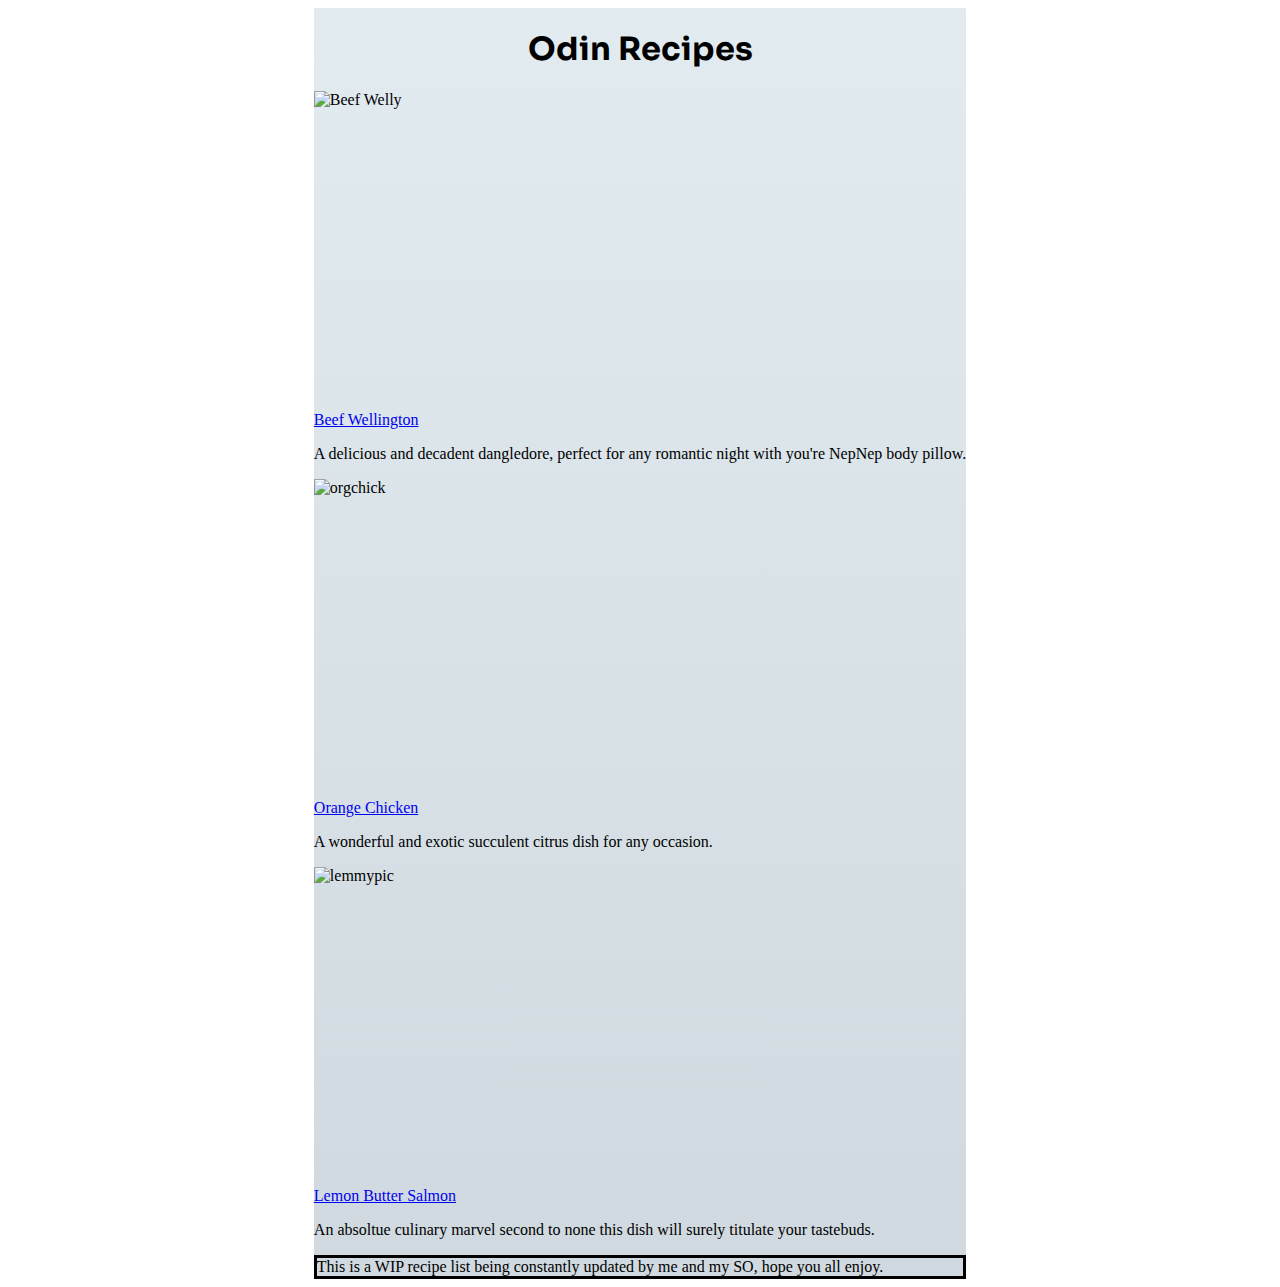
==== index.html @ dc80fcb3 "All my work on my recipes page so far" ====
<!DOCTYPE html>
<html lang="en">
<head>
  <meta charset="UTF-8">
  <meta http-equiv="X-UA-Compatible" content="IE=edge">
  <meta name="viewport" content="width=device-width, initial-scale=1.0">
  <title>Recipes</title>
  <link rel="stylesheet" href="style.css">
  <link rel="stylesheet" href="https://fonts.googleapis.com/css?family=Sora">
  <script src="scripts.js"></script>
</head>
<body>
  <div class="psuedobody">
  <h1 class="header">Odin Recipes</h1>
  <div class="selections">
  <div class="beefwelly">
    <img class="wellypic" src="https://grillmomma.com/wp-content/uploads/2020/12/IMG_1986-3-scaled-e1609301042548.jpg" alt="Beef Welly">
    <a href="./recipes/beefwellington.html">Beef Wellington</a>
    <p>A delicious and decadent dangledore, perfect for any romantic night with you're NepNep body pillow.</p>
  </div>
  <div class="orangechicky">
    <img class="orgchickpic" src="https://tipbuzz.com/wp-content/uploads/Chinese-Orange-Chicken-thumbnail-500x500.jpg" alt="orgchick">
    <a href="./recipes/orangechicken.html">Orange Chicken</a>
    <p>A wonderful and exotic succulent citrus dish for any occasion.</p>
  </div>
  <div class="lemmysalsa">
    <img class="lemmysalpic" src="https://encrypted-tbn0.gstatic.com/images?q=tbn:ANd9GcR6ohc7UAnPrAuz_cU6PlhAv6YxUrktsCwGVg&usqp=CAU" alt="lemmypic">
    <a href="./recipes/lemonsalmon.html">Lemon Butter Salmon</a>
    <p>An absoltue culinary marvel second to none this dish will surely titulate your tastebuds.</p>
  </div>
  </div>
  <footer class="feet">
    This is a WIP recipe list being constantly updated by me and my SO, hope you all enjoy.
</footer>
  </div>
  
</body>
</html>
---- style.css ----
body {
  display: flex;
  justify-content: center;
  background-image: url(https://images.unsplash.com/photo-1490818387583-1baba5e638af?ixlib=rb-1.2.1&ixid=MnwxMjA3fDB8MHxleHBsb3JlLWZlZWR8NHx8fGVufDB8fHx8&w=1000&q=80);
  background-repeat: no-repeat;
  background-size: cover;
}

.psuedobody {
  background-image: linear-gradient(to top, #cfd9df 0%, #e2ebf0 100%);
}

.header {
  display: flex;
  justify-content: center;
  font-family: Sora;
}

.wellypic {
  width: 15em;
  height: 20em;
}

.beefwelly {
  display: grid;
}

.orangechicky {
  display: grid;
}

.lemmysalsa {
  display: grid;
}

.orgchickpic {
  width: 15em;
  height: 20em;
}

.lemmysalpic {
  width: 15em;
  height: 20em;
}

.feet {
  display: grid;
  border-style: solid;
}
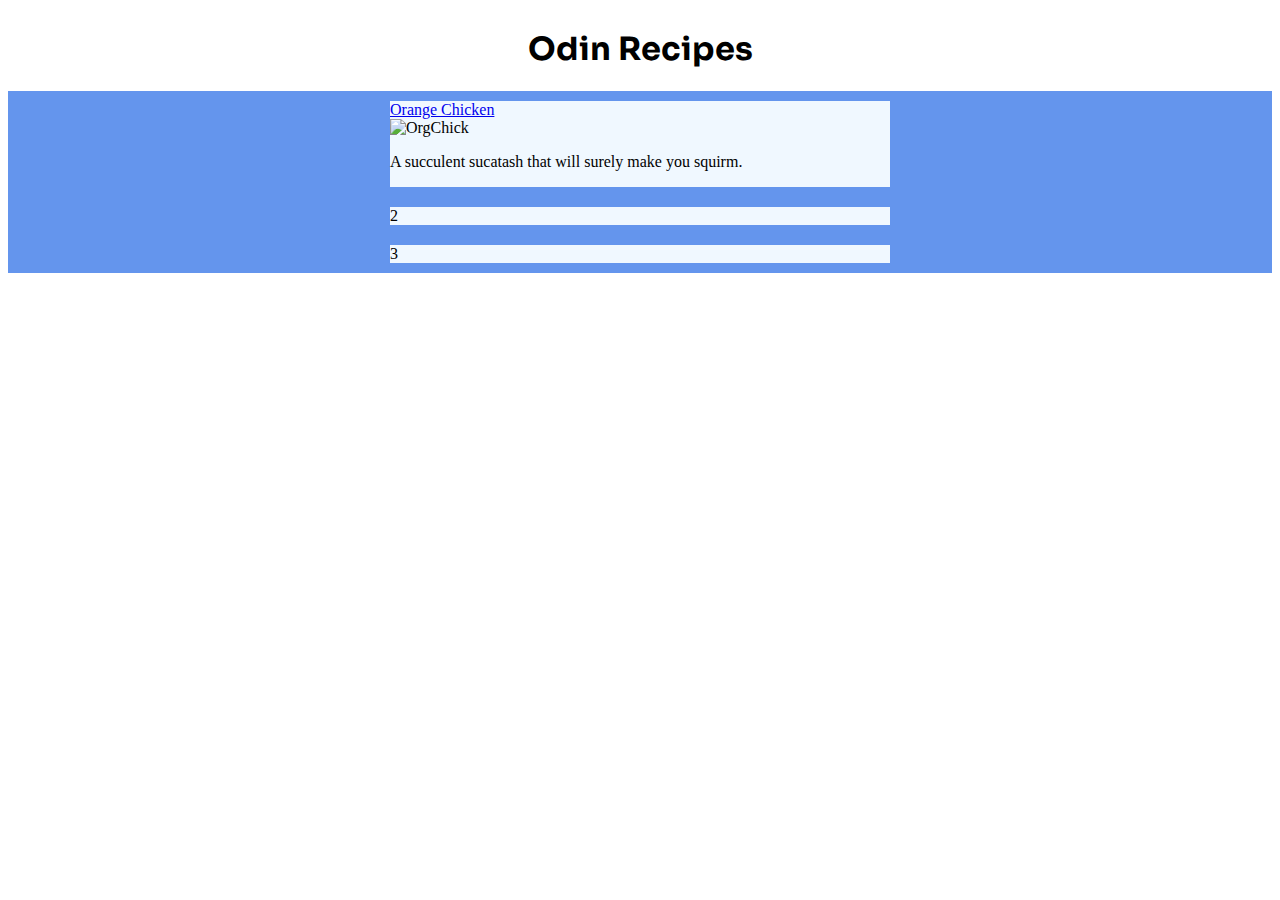
==== commit c61bcb7c: "Good work on refresh so far" ====
--- a/index.html
+++ b/index.html
@@ -1,38 +1,26 @@
-<!DOCTYPE html>
-<html lang="en">
-<head>
-  <meta charset="UTF-8">
-  <meta http-equiv="X-UA-Compatible" content="IE=edge">
-  <meta name="viewport" content="width=device-width, initial-scale=1.0">
-  <title>Recipes</title>
-  <link rel="stylesheet" href="style.css">
-  <link rel="stylesheet" href="https://fonts.googleapis.com/css?family=Sora">
-  <script src="scripts.js"></script>
-</head>
-<body>
-  <div class="psuedobody">
-  <h1 class="header">Odin Recipes</h1>
-  <div class="selections">
-  <div class="beefwelly">
-    <img class="wellypic" src="https://grillmomma.com/wp-content/uploads/2020/12/IMG_1986-3-scaled-e1609301042548.jpg" alt="Beef Welly">
-    <a href="./recipes/beefwellington.html">Beef Wellington</a>
-    <p>A delicious and decadent dangledore, perfect for any romantic night with you're NepNep body pillow.</p>
-  </div>
-  <div class="orangechicky">
-    <img class="orgchickpic" src="https://tipbuzz.com/wp-content/uploads/Chinese-Orange-Chicken-thumbnail-500x500.jpg" alt="orgchick">
-    <a href="./recipes/orangechicken.html">Orange Chicken</a>
-    <p>A wonderful and exotic succulent citrus dish for any occasion.</p>
-  </div>
-  <div class="lemmysalsa">
-    <img class="lemmysalpic" src="https://encrypted-tbn0.gstatic.com/images?q=tbn:ANd9GcR6ohc7UAnPrAuz_cU6PlhAv6YxUrktsCwGVg&usqp=CAU" alt="lemmypic">
-    <a href="./recipes/lemonsalmon.html">Lemon Butter Salmon</a>
-    <p>An absoltue culinary marvel second to none this dish will surely titulate your tastebuds.</p>
-  </div>
-  </div>
-  <footer class="feet">
-    This is a WIP recipe list being constantly updated by me and my SO, hope you all enjoy.
-</footer>
-  </div>
-  
-</body>
+<!DOCTYPE html>
+<html lang="en">
+<head>
+  <meta charset="UTF-8">
+  <meta http-equiv="X-UA-Compatible" content="IE=edge">
+  <meta name="viewport" content="width=device-width, initial-scale=1.0">
+  <title>Recipes</title>
+  <link rel="stylesheet" href="style.css">
+  <link rel="stylesheet" href="https://fonts.googleapis.com/css?family=Sora">
+  <script src="scripts.js"></script>
+</head>
+<body>
+  <div class="header">
+    <h1>Odin Recipes</h1>
+  </div>
+  <div class="container">
+    <div>
+      <a href="./recipes/orangechicken.html">Orange Chicken</a>
+      <img class="orgchickpic" src="https://www.kitchensanctuary.com/wp-content/uploads/2020/01/Orange-Chicken-square-1200.jpg" alt="OrgChick">
+      <p>A succulent sucatash that will surely make you squirm.</p>
+    </div>
+    <div>2</div>
+    <div>3</div>
+  </div>
+</body>
 </html>--- a/style.css
+++ b/style.css
@@ -1,49 +1,25 @@
-body {
-  display: flex;
-  justify-content: center;
-  background-image: url(https://images.unsplash.com/photo-1490818387583-1baba5e638af?ixlib=rb-1.2.1&ixid=MnwxMjA3fDB8MHxleHBsb3JlLWZlZWR8NHx8fGVufDB8fHx8&w=1000&q=80);
-  background-repeat: no-repeat;
-  background-size: cover;
-}
-
-.psuedobody {
-  background-image: linear-gradient(to top, #cfd9df 0%, #e2ebf0 100%);
-}
-
-.header {
-  display: flex;
-  justify-content: center;
-  font-family: Sora;
-}
-
-.wellypic {
-  width: 15em;
-  height: 20em;
-}
-
-.beefwelly {
-  display: grid;
-}
-
-.orangechicky {
-  display: grid;
-}
-
-.lemmysalsa {
-  display: grid;
-}
-
-.orgchickpic {
-  width: 15em;
-  height: 20em;
-}
-
-.lemmysalpic {
-  width: 15em;
-  height: 20em;
-}
-
-.feet {
-  display: grid;
-  border-style: solid;
+.container {
+  display: flex;
+  flex-direction: column;
+  align-items: center;
+  background-color: cornflowerblue;
+}
+
+.container > div {
+  background-color: aliceblue;
+  width: 500px;
+  margin: 10px;
+}
+
+.orgchickpic {
+  display: flex;
+  justify-content: flex-start;
+  width: 25%;
+  height: auto;
+}
+
+.header {
+  display: flex;
+  justify-content: center;
+  font-family: Sora;
 }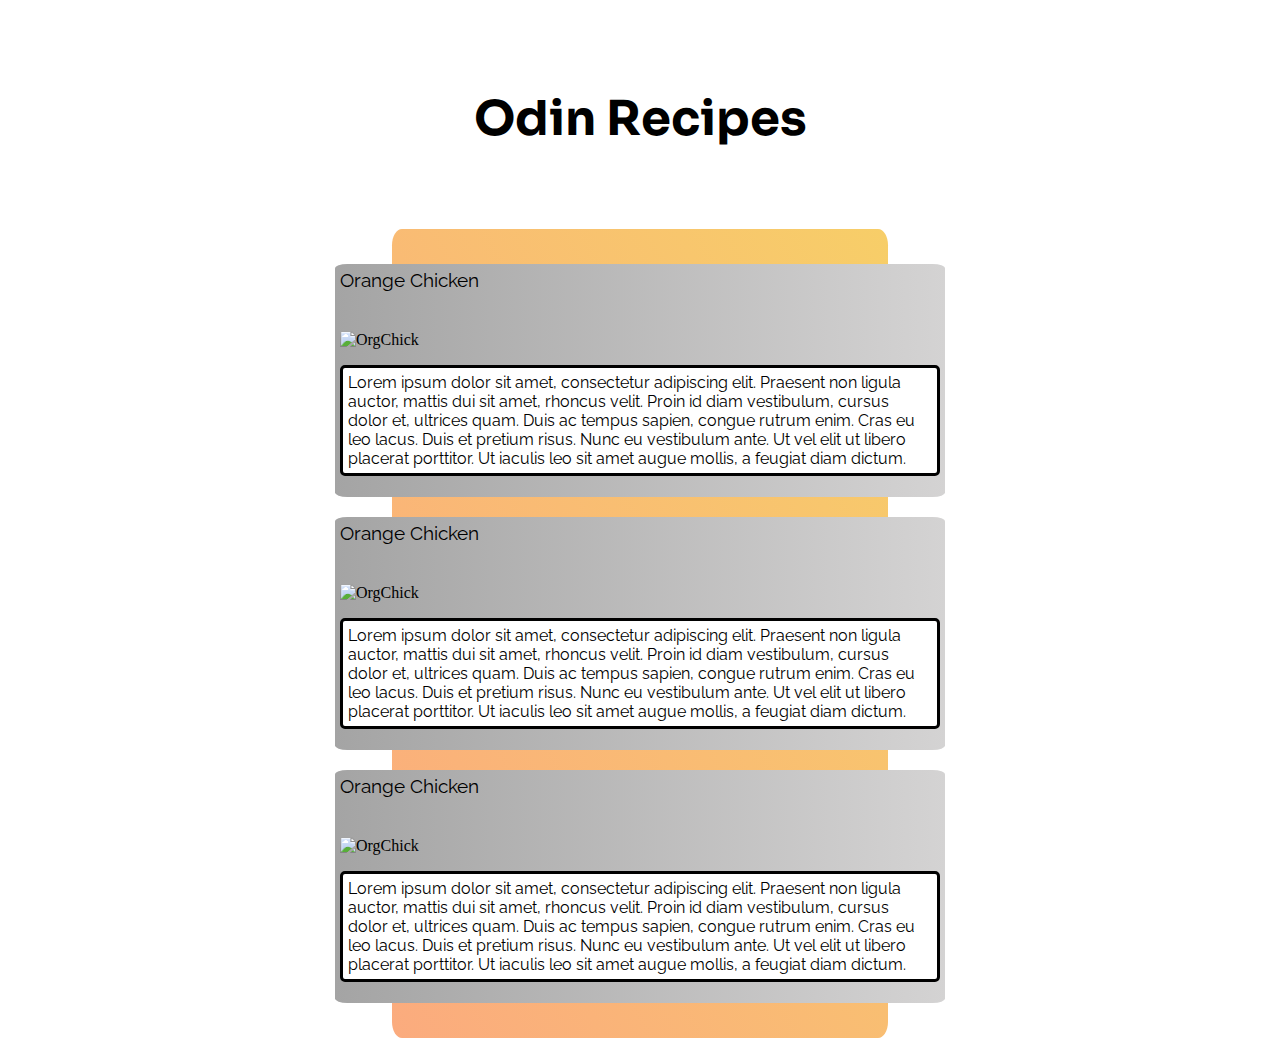
==== commit 58cbf1c6: "AMAZING PROGRESS" ====
--- a/index.html
+++ b/index.html
@@ -7,6 +7,7 @@
   <title>Recipes</title>
   <link rel="stylesheet" href="style.css">
   <link rel="stylesheet" href="https://fonts.googleapis.com/css?family=Sora">
+  <link rel="stylesheet" href="https://fonts.googleapis.com/css?family=Raleway">
   <script src="scripts.js"></script>
 </head>
 <body>
@@ -14,13 +15,21 @@
     <h1>Odin Recipes</h1>
   </div>
   <div class="container">
-    <div>
+    <div class="parent">
       <a href="./recipes/orangechicken.html">Orange Chicken</a>
       <img class="orgchickpic" src="https://www.kitchensanctuary.com/wp-content/uploads/2020/01/Orange-Chicken-square-1200.jpg" alt="OrgChick">
-      <p>A succulent sucatash that will surely make you squirm.</p>
+      <p class="descript">Lorem ipsum dolor sit amet, consectetur adipiscing elit. Praesent non ligula auctor, mattis dui sit amet, rhoncus velit. Proin id diam vestibulum, cursus dolor et, ultrices quam. Duis ac tempus sapien, congue rutrum enim. Cras eu leo lacus. Duis et pretium risus. Nunc eu vestibulum ante. Ut vel elit ut libero placerat porttitor. Ut iaculis leo sit amet augue mollis, a feugiat diam dictum.</p>
     </div>
-    <div>2</div>
-    <div>3</div>
+    <div class="parent">
+      <a href="./recipes/orangechicken.html">Orange Chicken</a>
+      <img class="orgchickpic" src="https://www.kitchensanctuary.com/wp-content/uploads/2020/01/Orange-Chicken-square-1200.jpg" alt="OrgChick">
+      <p class="descript">Lorem ipsum dolor sit amet, consectetur adipiscing elit. Praesent non ligula auctor, mattis dui sit amet, rhoncus velit. Proin id diam vestibulum, cursus dolor et, ultrices quam. Duis ac tempus sapien, congue rutrum enim. Cras eu leo lacus. Duis et pretium risus. Nunc eu vestibulum ante. Ut vel elit ut libero placerat porttitor. Ut iaculis leo sit amet augue mollis, a feugiat diam dictum.</p>
+    </div>
+    <div class="parent">
+      <a href="./recipes/orangechicken.html">Orange Chicken</a>
+      <img class="orgchickpic" src="https://www.kitchensanctuary.com/wp-content/uploads/2020/01/Orange-Chicken-square-1200.jpg" alt="OrgChick">
+      <p class="descript">Lorem ipsum dolor sit amet, consectetur adipiscing elit. Praesent non ligula auctor, mattis dui sit amet, rhoncus velit. Proin id diam vestibulum, cursus dolor et, ultrices quam. Duis ac tempus sapien, congue rutrum enim. Cras eu leo lacus. Duis et pretium risus. Nunc eu vestibulum ante. Ut vel elit ut libero placerat porttitor. Ut iaculis leo sit amet augue mollis, a feugiat diam dictum.</p>
+    </div>
   </div>
 </body>
 </html>--- a/style.css
+++ b/style.css
@@ -1,25 +1,74 @@
+body {
+  background-image: url(https://cdn.wallpapersafari.com/22/18/riY3Ba.jpg);
+  background-repeat: no-repeat;
+  background-size: cover;
+  padding-left: 30%;
+  padding-right: 30%;
+}
+
 .container {
   display: flex;
   flex-direction: column;
   align-items: center;
-  background-color: cornflowerblue;
+  background-image: linear-gradient(62deg, #FBAB7E 0%, #F7CE68 100%);
+  margin: auto;
+  padding-top: 5%;
+  padding-bottom: 5%;
+  border-radius: 2%;
 }
 
 .container > div {
-  background-color: aliceblue;
-  width: 500px;
+  background: linear-gradient(to left, #d4d3d3, #a4a4a4);
+  width: 600px;
   margin: 10px;
+  color: black;
+  border-radius: 2%;
+  padding: 5px;
 }
 
 .orgchickpic {
   display: flex;
-  justify-content: flex-start;
-  width: 25%;
+  justify-content: center;
+  width: 33%;
   height: auto;
+  padding-top: 20px;
 }
 
 .header {
   display: flex;
   justify-content: center;
   font-family: Sora;
-}+  font-size: x-large;
+  padding: 2em 0em;
+}
+
+a {
+  font-family: Raleway;
+  font-size: larger;
+  padding-bottom: 20px;
+}
+
+a:link, a:visited {
+  color: black;
+  text-decoration: none;
+}
+
+a:hover {
+  font-size: 125%;
+}
+
+p {
+  font-family: Raleway;
+}
+
+.parent {
+  display: flex;
+  flex-direction: column;
+}
+
+.parent > p {
+  background-color: white;
+  border-style: solid;
+  padding: 5px;
+  border-radius: 5px;
+}
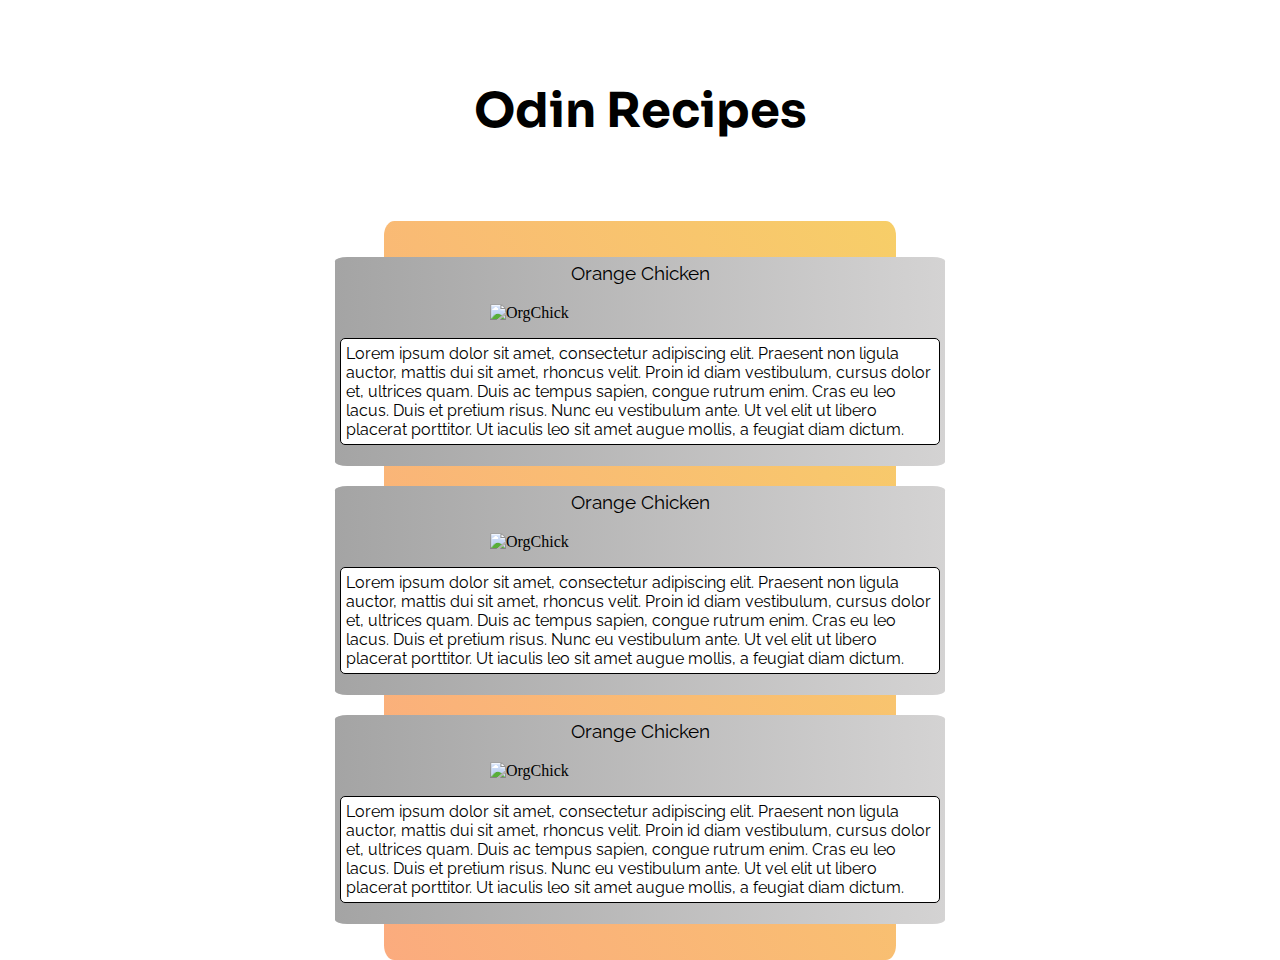
==== commit 6c8af425: "slight work to user friendliness" ====
--- a/index.html
+++ b/index.html
@@ -16,18 +16,18 @@
   </div>
   <div class="container">
     <div class="parent">
-      <a href="./recipes/orangechicken.html">Orange Chicken</a>
+      <a class="lilTitle" href="./recipes/orangechicken.html">Orange Chicken</a>
       <img class="orgchickpic" src="https://www.kitchensanctuary.com/wp-content/uploads/2020/01/Orange-Chicken-square-1200.jpg" alt="OrgChick">
       <p class="descript">Lorem ipsum dolor sit amet, consectetur adipiscing elit. Praesent non ligula auctor, mattis dui sit amet, rhoncus velit. Proin id diam vestibulum, cursus dolor et, ultrices quam. Duis ac tempus sapien, congue rutrum enim. Cras eu leo lacus. Duis et pretium risus. Nunc eu vestibulum ante. Ut vel elit ut libero placerat porttitor. Ut iaculis leo sit amet augue mollis, a feugiat diam dictum.</p>
     </div>
     <div class="parent">
-      <a href="./recipes/orangechicken.html">Orange Chicken</a>
+      <a class="lilTitle" href="./recipes/orangechicken.html">Orange Chicken</a>
       <img class="orgchickpic" src="https://www.kitchensanctuary.com/wp-content/uploads/2020/01/Orange-Chicken-square-1200.jpg" alt="OrgChick">
       <p class="descript">Lorem ipsum dolor sit amet, consectetur adipiscing elit. Praesent non ligula auctor, mattis dui sit amet, rhoncus velit. Proin id diam vestibulum, cursus dolor et, ultrices quam. Duis ac tempus sapien, congue rutrum enim. Cras eu leo lacus. Duis et pretium risus. Nunc eu vestibulum ante. Ut vel elit ut libero placerat porttitor. Ut iaculis leo sit amet augue mollis, a feugiat diam dictum.</p>
     </div>
     <div class="parent">
-      <a href="./recipes/orangechicken.html">Orange Chicken</a>
-      <img class="orgchickpic" src="https://www.kitchensanctuary.com/wp-content/uploads/2020/01/Orange-Chicken-square-1200.jpg" alt="OrgChick">
+      <a class="lilTitle" href="./recipes/orangechicken.html">Orange Chicken</a>
+      <img class="orgchickpic" src="https://www.kitchensanctuary.com/wp-content/uploads/2020/01/Orange-Chicken-square-1200.jpg" alt="OrgChick" usemap="#map">
       <p class="descript">Lorem ipsum dolor sit amet, consectetur adipiscing elit. Praesent non ligula auctor, mattis dui sit amet, rhoncus velit. Proin id diam vestibulum, cursus dolor et, ultrices quam. Duis ac tempus sapien, congue rutrum enim. Cras eu leo lacus. Duis et pretium risus. Nunc eu vestibulum ante. Ut vel elit ut libero placerat porttitor. Ut iaculis leo sit amet augue mollis, a feugiat diam dictum.</p>
     </div>
   </div>
--- a/style.css
+++ b/style.css
@@ -4,6 +4,7 @@
   background-size: cover;
   padding-left: 30%;
   padding-right: 30%;
+  margin: auto;
 }
 
 .container {
@@ -29,9 +30,10 @@
 .orgchickpic {
   display: flex;
   justify-content: center;
-  width: 33%;
+  width: 50%;
   height: auto;
-  padding-top: 20px;
+  margin: auto;
+  border-radius: 2%;
 }
 
 .header {
@@ -46,6 +48,7 @@
   font-family: Raleway;
   font-size: larger;
   padding-bottom: 20px;
+  text-decoration: underline;
 }
 
 a:link, a:visited {
@@ -55,6 +58,7 @@
 
 a:hover {
   font-size: 125%;
+  text-decoration: underline;
 }
 
 p {
@@ -69,6 +73,14 @@
 .parent > p {
   background-color: white;
   border-style: solid;
+  border-width: 0.1em;
   padding: 5px;
   border-radius: 5px;
 }
+
+.lilTitle {
+  display: flex;
+  justify-content: center;
+  margin: auto;
+}
+
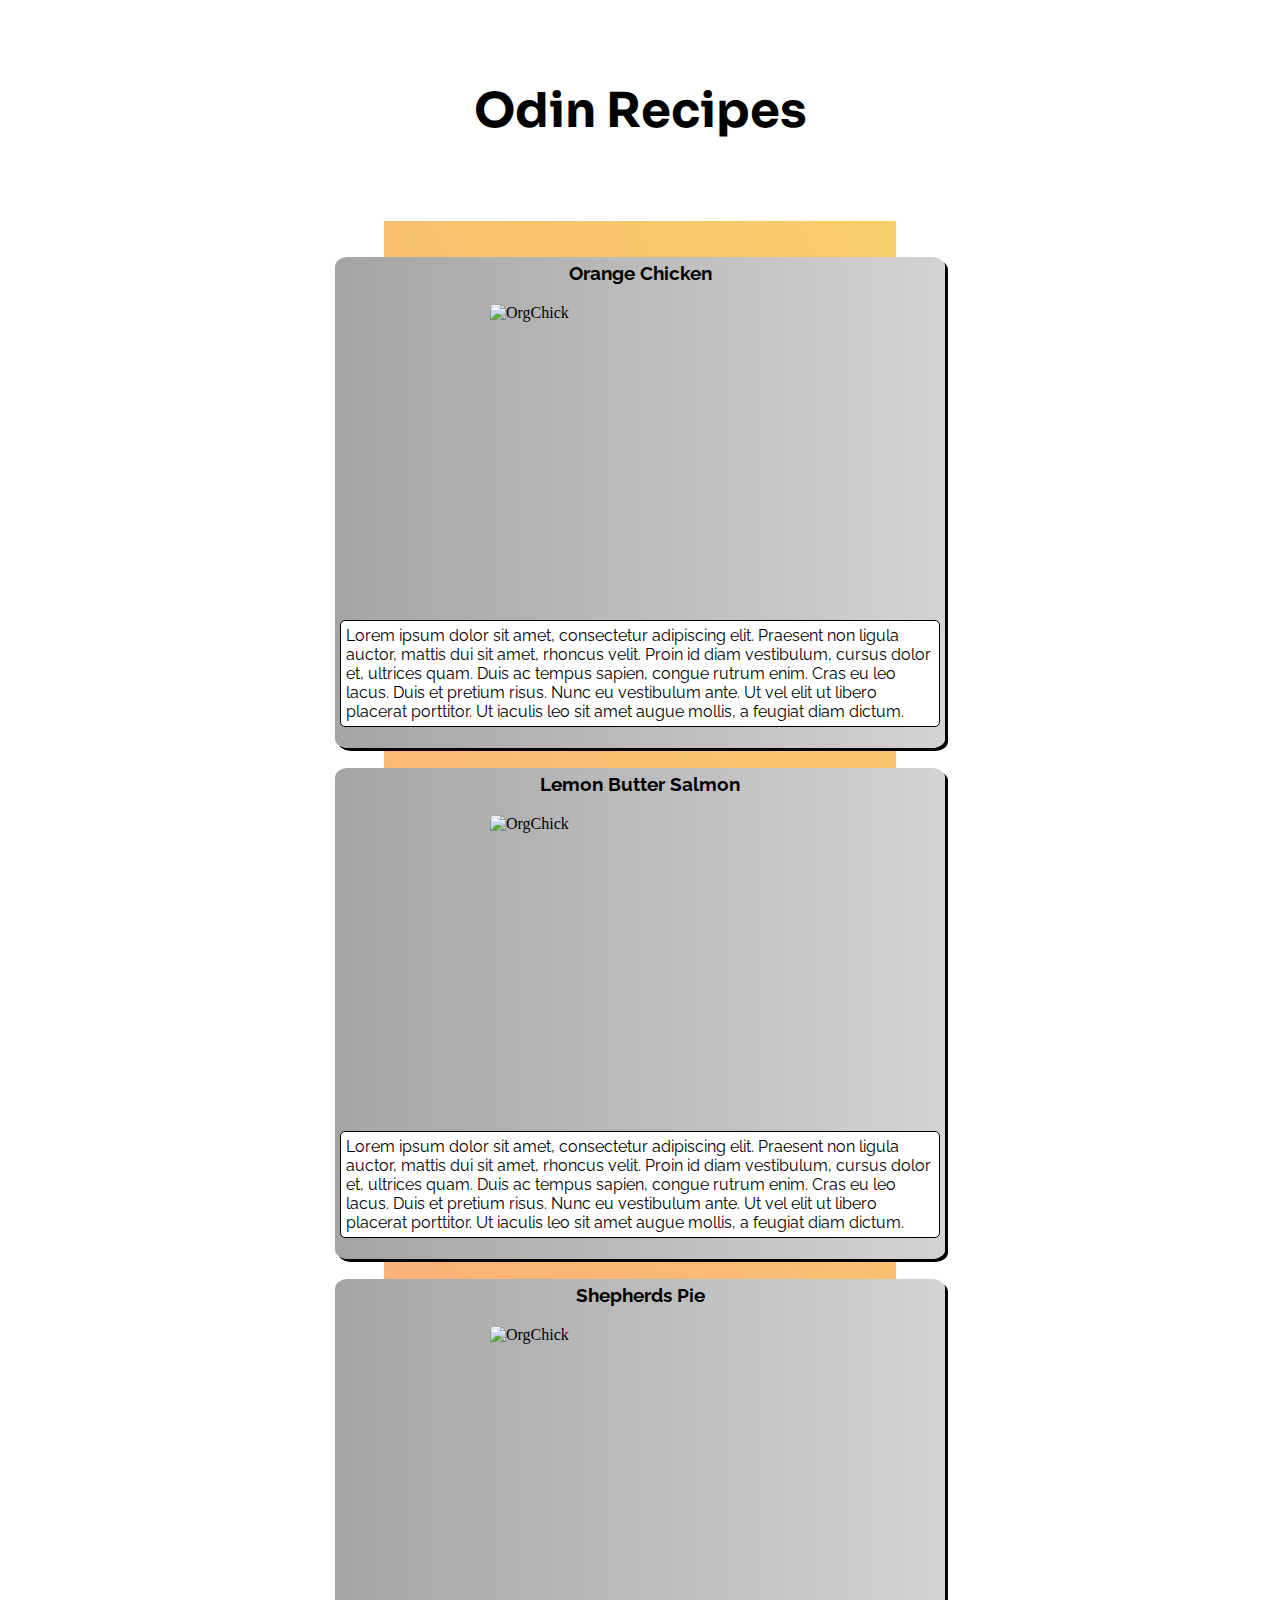
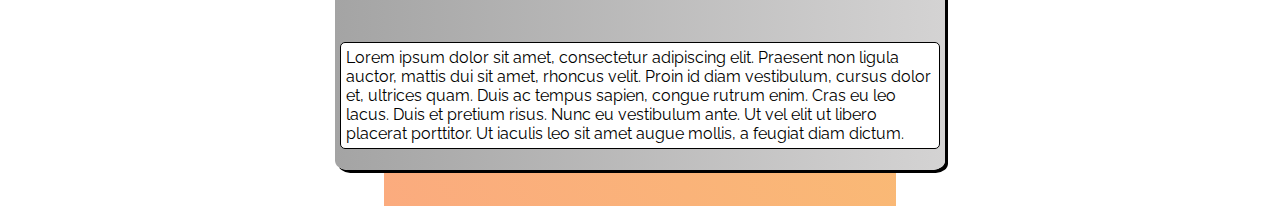
==== commit cc00410c: "Updated recipe pages" ====
--- a/index.html
+++ b/index.html
@@ -16,18 +16,18 @@
   </div>
   <div class="container">
     <div class="parent">
-      <a class="lilTitle" href="./recipes/orangechicken.html">Orange Chicken</a>
-      <img class="orgchickpic" src="https://www.kitchensanctuary.com/wp-content/uploads/2020/01/Orange-Chicken-square-1200.jpg" alt="OrgChick">
+      <a class="lilTitle" href="./recipes/orangechicken.html"><b>Orange Chicken</b></a>
+      <img class="foodpic" src="https://www.kitchensanctuary.com/wp-content/uploads/2020/01/Orange-Chicken-square-1200.jpg" alt="OrgChick">
       <p class="descript">Lorem ipsum dolor sit amet, consectetur adipiscing elit. Praesent non ligula auctor, mattis dui sit amet, rhoncus velit. Proin id diam vestibulum, cursus dolor et, ultrices quam. Duis ac tempus sapien, congue rutrum enim. Cras eu leo lacus. Duis et pretium risus. Nunc eu vestibulum ante. Ut vel elit ut libero placerat porttitor. Ut iaculis leo sit amet augue mollis, a feugiat diam dictum.</p>
     </div>
     <div class="parent">
-      <a class="lilTitle" href="./recipes/orangechicken.html">Orange Chicken</a>
-      <img class="orgchickpic" src="https://www.kitchensanctuary.com/wp-content/uploads/2020/01/Orange-Chicken-square-1200.jpg" alt="OrgChick">
+      <a class="lilTitle" href="./recipes/lemonsalmon.html"><b>Lemon Butter Salmon</b></a>
+      <img class="foodpic" src="https://natashaskitchen.com/wp-content/uploads/2018/05/Pan-Seared-Salmon-with-Lemon-Butter-Sauce-5.jpg" alt="OrgChick">
       <p class="descript">Lorem ipsum dolor sit amet, consectetur adipiscing elit. Praesent non ligula auctor, mattis dui sit amet, rhoncus velit. Proin id diam vestibulum, cursus dolor et, ultrices quam. Duis ac tempus sapien, congue rutrum enim. Cras eu leo lacus. Duis et pretium risus. Nunc eu vestibulum ante. Ut vel elit ut libero placerat porttitor. Ut iaculis leo sit amet augue mollis, a feugiat diam dictum.</p>
     </div>
     <div class="parent">
-      <a class="lilTitle" href="./recipes/orangechicken.html">Orange Chicken</a>
-      <img class="orgchickpic" src="https://www.kitchensanctuary.com/wp-content/uploads/2020/01/Orange-Chicken-square-1200.jpg" alt="OrgChick" usemap="#map">
+      <a class="lilTitle" href="./recipes/shepherdspie.html"><b>Shepherds Pie</b></a>
+      <img class="foodpic" src="https://food.fnr.sndimg.com/content/dam/images/food/fullset/2011/7/26/2/EA1206_shepherds-pie_s4x3.jpg.rend.hgtvcom.826.620.suffix/1383862635744.jpeg" alt="OrgChick" usemap="#map">
       <p class="descript">Lorem ipsum dolor sit amet, consectetur adipiscing elit. Praesent non ligula auctor, mattis dui sit amet, rhoncus velit. Proin id diam vestibulum, cursus dolor et, ultrices quam. Duis ac tempus sapien, congue rutrum enim. Cras eu leo lacus. Duis et pretium risus. Nunc eu vestibulum ante. Ut vel elit ut libero placerat porttitor. Ut iaculis leo sit amet augue mollis, a feugiat diam dictum.</p>
     </div>
   </div>
--- a/style.css
+++ b/style.css
@@ -15,7 +15,6 @@
   margin: auto;
   padding-top: 5%;
   padding-bottom: 5%;
-  border-radius: 2%;
 }
 
 .container > div {
@@ -25,9 +24,10 @@
   color: black;
   border-radius: 2%;
   padding: 5px;
+  box-shadow: 3px 3px black;
 }
 
-.orgchickpic {
+.foodpic {
   display: flex;
   justify-content: center;
   width: 50%;
@@ -84,3 +84,9 @@
   margin: auto;
 }
 
+.foodpic {
+  float: left;
+  width: 300;
+  height: 300px;
+  object-fit: cover;
+}